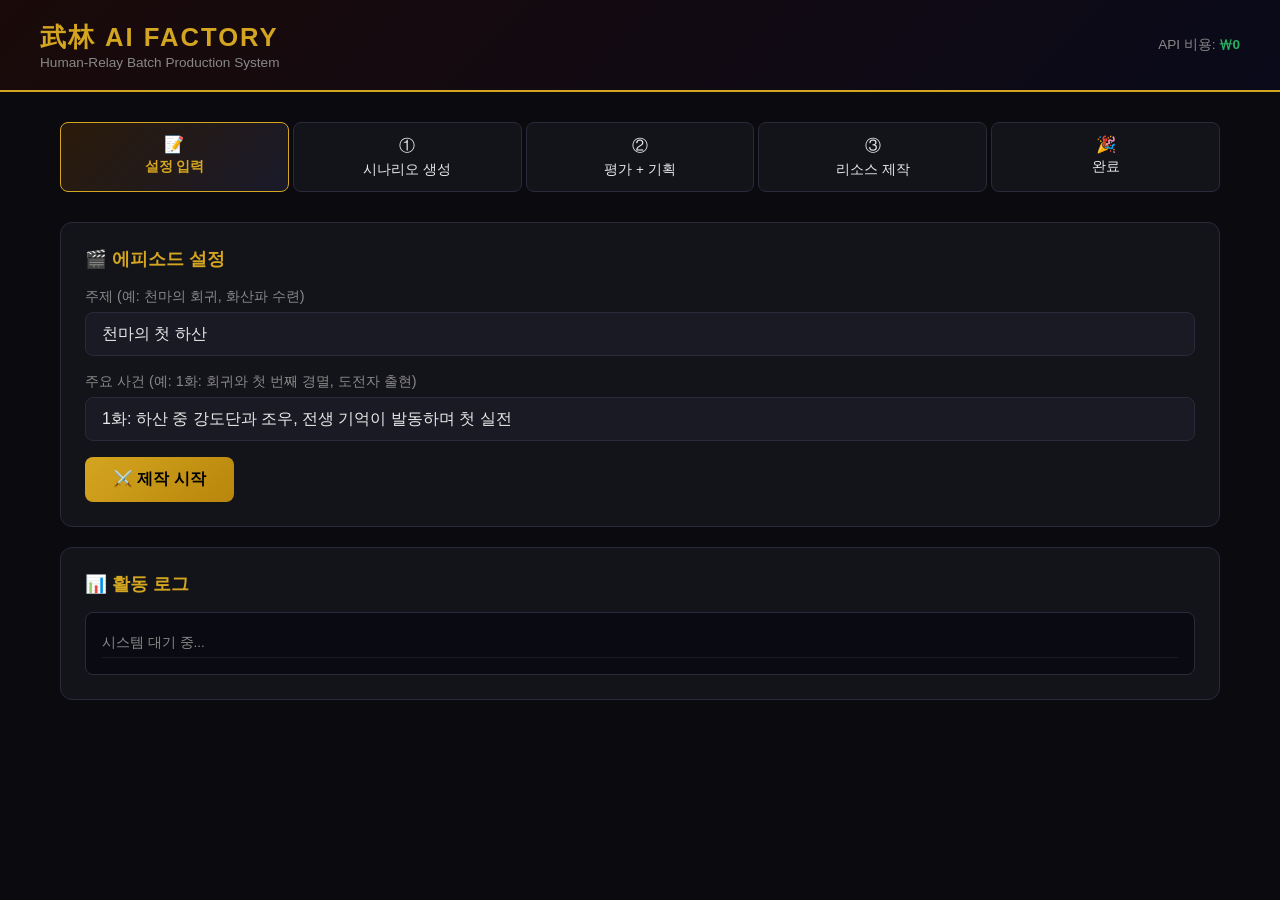
==== templates/index.html @ 31cc7a74 "Phase 3: Implemented Web UI based Human-Relay Batch Production System. Added BatchBuilder, Parser, R" ====
<!DOCTYPE html>
<html lang="ko">
<head>
    <meta charset="UTF-8">
    <meta name="viewport" content="width=device-width, initial-scale=1.0">
    <title>무림 AI 팩토리 — Human Relay</title>
    <style>
        :root {
            --bg-dark: #0a0a0f;
            --bg-card: #13131a;
            --bg-input: #1a1a25;
            --border: #2a2a3a;
            --gold: #d4a520;
            --gold-light: #f0d060;
            --red: #c0392b;
            --green: #27ae60;
            --blue: #3498db;
            --text: #e8e8e8;
            --text-dim: #888;
            --text-bright: #fff;
        }

        * { margin: 0; padding: 0; box-sizing: border-box; }

        body {
            font-family: 'Segoe UI', 'Noto Sans KR', sans-serif;
            background: var(--bg-dark);
            color: var(--text);
            min-height: 100vh;
        }

        /* Header */
        .header {
            background: linear-gradient(135deg, #1a0a0a 0%, #0a0a1a 100%);
            border-bottom: 2px solid var(--gold);
            padding: 20px 40px;
            display: flex;
            align-items: center;
            justify-content: space-between;
        }
        .header h1 {
            font-size: 1.6em;
            color: var(--gold);
            letter-spacing: 2px;
        }
        .header .subtitle {
            color: var(--text-dim);
            font-size: 0.85em;
        }

        /* Layout */
        .container {
            max-width: 1200px;
            margin: 0 auto;
            padding: 30px 20px;
        }

        /* Step Indicator */
        .steps {
            display: flex;
            gap: 4px;
            margin-bottom: 30px;
        }
        .step {
            flex: 1;
            padding: 12px 16px;
            background: var(--bg-card);
            border: 1px solid var(--border);
            border-radius: 8px;
            text-align: center;
            font-size: 0.85em;
            transition: all 0.3s;
        }
        .step.active {
            background: linear-gradient(135deg, #2a1a0a, #1a1a2a);
            border-color: var(--gold);
            color: var(--gold);
            font-weight: bold;
        }
        .step.done {
            background: #0a1a0a;
            border-color: var(--green);
            color: var(--green);
        }
        .step .num { 
            font-size: 1.2em; 
            display: block; 
            margin-bottom: 4px; 
        }

        /* Cards */
        .card {
            background: var(--bg-card);
            border: 1px solid var(--border);
            border-radius: 12px;
            padding: 24px;
            margin-bottom: 20px;
        }
        .card h2 {
            color: var(--gold);
            font-size: 1.1em;
            margin-bottom: 16px;
            display: flex;
            align-items: center;
            gap: 8px;
        }

        /* Input Form */
        .form-group {
            margin-bottom: 16px;
        }
        .form-group label {
            display: block;
            font-size: 0.9em;
            color: var(--text-dim);
            margin-bottom: 6px;
        }
        .form-group input, .form-group textarea {
            width: 100%;
            padding: 12px 16px;
            background: var(--bg-input);
            border: 1px solid var(--border);
            border-radius: 8px;
            color: var(--text);
            font-size: 1em;
            font-family: inherit;
            transition: border-color 0.2s;
        }
        .form-group input:focus, .form-group textarea:focus {
            outline: none;
            border-color: var(--gold);
        }
        .form-group textarea {
            min-height: 120px;
            resize: vertical;
        }

        /* Buttons */
        .btn {
            padding: 12px 28px;
            border: none;
            border-radius: 8px;
            font-size: 1em;
            font-weight: bold;
            cursor: pointer;
            transition: all 0.2s;
            display: inline-flex;
            align-items: center;
            gap: 8px;
        }
        .btn-primary {
            background: linear-gradient(135deg, var(--gold), #b8860b);
            color: #000;
        }
        .btn-primary:hover { transform: translateY(-1px); box-shadow: 0 4px 15px rgba(212,165,32,0.3); }
        .btn-copy {
            background: var(--blue);
            color: #fff;
        }
        .btn-copy:hover { background: #2980b9; }
        .btn-submit {
            background: var(--green);
            color: #fff;
        }
        .btn-submit:hover { background: #219a52; }
        .btn-danger {
            background: var(--red);
            color: #fff;
        }
        .btn-sm { padding: 8px 16px; font-size: 0.85em; }
        .btn:disabled { opacity: 0.5; cursor: not-allowed; }

        .btn-group {
            display: flex;
            gap: 10px;
            margin-top: 16px;
        }

        /* Prompt Display */
        .prompt-box {
            background: #0d0d15;
            border: 1px solid var(--border);
            border-radius: 8px;
            padding: 16px;
            font-family: 'Consolas', 'D2Coding', monospace;
            font-size: 0.85em;
            line-height: 1.6;
            white-space: pre-wrap;
            word-break: break-all;
            max-height: 500px;
            overflow-y: auto;
            position: relative;
        }
        .prompt-box .copy-overlay {
            position: sticky;
            top: 0;
            text-align: right;
            margin-bottom: 8px;
        }

        /* Response Input */
        .response-area {
            width: 100%;
            min-height: 300px;
            padding: 16px;
            background: var(--bg-input);
            border: 2px dashed var(--border);
            border-radius: 8px;
            color: var(--text);
            font-family: 'Consolas', 'D2Coding', monospace;
            font-size: 0.85em;
            line-height: 1.5;
            resize: vertical;
            transition: border-color 0.3s;
        }
        .response-area:focus {
            outline: none;
            border-color: var(--green);
            border-style: solid;
        }
        .response-area::placeholder {
            color: var(--text-dim);
        }

        /* Log Messages */
        .log-panel {
            background: #0a0a12;
            border: 1px solid var(--border);
            border-radius: 8px;
            padding: 16px;
            max-height: 300px;
            overflow-y: auto;
            font-size: 0.85em;
            line-height: 1.8;
        }
        .log-panel .log-entry {
            padding: 2px 0;
            border-bottom: 1px solid #1a1a25;
        }

        /* Result Dashboard */
        .result-grid {
            display: grid;
            grid-template-columns: 1fr 1fr;
            gap: 16px;
        }
        .result-item {
            background: var(--bg-input);
            border: 1px solid var(--border);
            border-radius: 8px;
            padding: 16px;
        }
        .result-item h3 {
            color: var(--gold);
            font-size: 0.95em;
            margin-bottom: 8px;
        }
        .result-item pre {
            font-size: 0.8em;
            line-height: 1.5;
            white-space: pre-wrap;
            color: var(--text-dim);
            max-height: 200px;
            overflow-y: auto;
        }

        /* Score Badge */
        .score-badge {
            display: inline-block;
            padding: 4px 12px;
            border-radius: 20px;
            font-weight: bold;
            font-size: 0.9em;
        }
        .score-high { background: #0a2a0a; color: var(--green); border: 1px solid var(--green); }
        .score-mid { background: #2a2a0a; color: var(--gold); border: 1px solid var(--gold); }
        .score-low { background: #2a0a0a; color: var(--red); border: 1px solid var(--red); }

        /* Animations */
        @keyframes fadeIn { from { opacity: 0; transform: translateY(10px); } to { opacity: 1; transform: translateY(0); } }
        .fade-in { animation: fadeIn 0.4s ease-out; }

        /* Spinner */
        .spinner {
            display: inline-block;
            width: 16px; height: 16px;
            border: 2px solid var(--text-dim);
            border-top-color: var(--gold);
            border-radius: 50%;
            animation: spin 0.8s linear infinite;
        }
        @keyframes spin { to { transform: rotate(360deg); } }

        /* Hidden */
        .hidden { display: none !important; }

        /* Responsive */
        @media (max-width: 768px) {
            .steps { flex-direction: column; }
            .result-grid { grid-template-columns: 1fr; }
            .header { padding: 16px 20px; }
            .container { padding: 16px 12px; }
        }
    </style>
</head>
<body>

<div class="header">
    <div>
        <h1>武林 AI FACTORY</h1>
        <div class="subtitle">Human-Relay Batch Production System</div>
    </div>
    <div style="color: var(--text-dim); font-size: 0.85em;">
        API 비용: <span style="color: var(--green); font-weight: bold;">₩0</span>
    </div>
</div>

<div class="container">

    <!-- Step Indicator -->
    <div class="steps">
        <div class="step active" id="step-0">
            <span class="num">📝</span> 설정 입력
        </div>
        <div class="step" id="step-1">
            <span class="num">①</span> 시나리오 생성
        </div>
        <div class="step" id="step-2">
            <span class="num">②</span> 평가 + 기획
        </div>
        <div class="step" id="step-3">
            <span class="num">③</span> 리소스 제작
        </div>
        <div class="step" id="step-4">
            <span class="num">🎉</span> 완료
        </div>
    </div>

    <!-- Phase 0: Input -->
    <div id="phase-input" class="card fade-in">
        <h2>🎬 에피소드 설정</h2>
        <div class="form-group">
            <label>주제 (예: 천마의 회귀, 화산파 수련)</label>
            <input type="text" id="input-topic" placeholder="에피소드 주제를 입력하세요" value="천마의 첫 하산">
        </div>
        <div class="form-group">
            <label>주요 사건 (예: 1화: 회귀와 첫 번째 경멸, 도전자 출현)</label>
            <input type="text" id="input-events" placeholder="주요 사건을 입력하세요" value="1화: 하산 중 강도단과 조우, 전생 기억이 발동하며 첫 실전">
        </div>
        <button class="btn btn-primary" id="btn-start" onclick="startEpisode()">
            ⚔️ 제작 시작
        </button>
    </div>

    <!-- Phase: Batch Relay (재사용 영역) -->
    <div id="phase-relay" class="hidden">
        <!-- 프롬프트 표시 -->
        <div class="card fade-in">
            <h2 id="relay-title">📋 Round 1 — 배치 프롬프트</h2>
            <p style="color: var(--text-dim); margin-bottom: 12px; font-size: 0.9em;">
                아래 프롬프트를 복사하여 Claude 대화창에 붙여넣으세요.
            </p>
            <div class="prompt-box" id="prompt-display">
                <div class="copy-overlay">
                    <button class="btn btn-copy btn-sm" onclick="copyPrompt()">📋 전체 복사</button>
                </div>
                <div id="prompt-content"></div>
            </div>
        </div>

        <!-- 응답 입력 -->
        <div class="card fade-in">
            <h2>📥 Claude 응답 붙여넣기</h2>
            <p style="color: var(--text-dim); margin-bottom: 12px; font-size: 0.9em;">
                Claude의 전체 응답을 아래에 붙여넣고 "전달" 버튼을 클릭하세요.
            </p>
            <textarea class="response-area" id="response-input" 
                      placeholder="Claude의 응답을 여기에 붙여넣으세요...&#10;&#10;---[RES-001 | WriterAgent]---&#10;{...JSON 응답...}&#10;---[END RES-001]---"></textarea>
            <div class="btn-group">
                <button class="btn btn-submit" id="btn-submit" onclick="submitResponse()">
                    ✅ 전달
                </button>
                <button class="btn btn-copy btn-sm" onclick="pasteResponse()">
                    📋 클립보드에서 붙여넣기
                </button>
                <button class="btn btn-danger btn-sm hidden" id="btn-force-go" onclick="forceGo()">
                    ⚡ 강제 GO (REWORK 무시)
                </button>
            </div>
        </div>
    </div>

    <!-- Phase: Complete -->
    <div id="phase-complete" class="hidden">
        <div class="card fade-in">
            <h2>🎉 제작 완료 — 결과 대시보드</h2>
            <div id="result-dashboard" class="result-grid"></div>
        </div>
    </div>

    <!-- Activity Log (항상 표시) -->
    <div class="card" id="log-card">
        <h2>📊 활동 로그</h2>
        <div class="log-panel" id="log-panel">
            <div class="log-entry" style="color: var(--text-dim);">시스템 대기 중...</div>
        </div>
    </div>

</div>

<script>
    let currentRound = 0;
    let currentBatchPrompt = "";

    // ─── API Calls ───

    async function startEpisode() {
        const topic = document.getElementById("input-topic").value.trim();
        const events = document.getElementById("input-events").value.trim();
        if (!topic) { alert("주제를 입력해 주세요."); return; }

        setLoading(true);
        try {
            const res = await fetch("/api/start", {
                method: "POST",
                headers: { "Content-Type": "application/json" },
                body: JSON.stringify({ topic, events })
            });
            const data = await res.json();
            if (data.error) { alert(data.error); return; }

            currentRound = data.round;
            currentBatchPrompt = data.batch_prompt;
            updateLog(data.messages);
            showRelayPhase(data.round, data.batch_prompt);
            updateSteps(data.round);
        } catch (e) {
            alert("서버 연결 실패: " + e.message);
        } finally {
            setLoading(false);
        }
    }

    async function submitResponse() {
        const raw = document.getElementById("response-input").value.trim();
        if (!raw) { alert("응답을 입력해 주세요."); return; }

        setLoading(true);
        try {
            const res = await fetch("/api/submit_response", {
                method: "POST",
                headers: { "Content-Type": "application/json" },
                body: JSON.stringify({ response: raw })
            });
            const data = await res.json();

            if (data.error) {
                addLog("❌ " + data.error);
                if (data.hint) addLog("💡 " + data.hint);
                if (data.messages) updateLog(data.messages);
                setLoading(false);
                return;
            }

            updateLog(data.messages);
            document.getElementById("response-input").value = "";

            if (data.round === 99 || data.status === "completed") {
                // 완료
                showComplete(data.summary);
                updateSteps(99);
            } else if (data.status === "killed") {
                addLog("💀 제작이 중단되었습니다.");
                showComplete(data.summary);
            } else {
                // 다음 라운드
                currentRound = data.round;
                currentBatchPrompt = data.batch_prompt;
                showRelayPhase(data.round, data.batch_prompt);
                updateSteps(data.round);

                if (data.needs_rework) {
                    document.getElementById("btn-force-go").classList.remove("hidden");
                } else {
                    document.getElementById("btn-force-go").classList.add("hidden");
                }
            }
        } catch (e) {
            alert("서버 오류: " + e.message);
        } finally {
            setLoading(false);
        }
    }

    async function forceGo() {
        if (!confirm("REWORK 판정을 무시하고 현재 시나리오로 리소스 제작을 진행합니까?")) return;
        setLoading(true);
        try {
            const res = await fetch("/api/force_go", { method: "POST" });
            const data = await res.json();
            updateLog(data.messages);
            currentRound = data.round;
            currentBatchPrompt = data.batch_prompt;
            showRelayPhase(data.round, data.batch_prompt);
            document.getElementById("btn-force-go").classList.add("hidden");
        } catch (e) {
            alert("오류: " + e.message);
        } finally {
            setLoading(false);
        }
    }

    // ─── UI Helpers ───

    function showRelayPhase(round, batchPrompt) {
        document.getElementById("phase-input").classList.add("hidden");
        document.getElementById("phase-relay").classList.remove("hidden");
        document.getElementById("phase-complete").classList.add("hidden");

        const titles = {
            1: "📋 Round 1 — 시나리오 생성",
            2: "📋 Round 2 — 평가 + 기획 (3개 병렬 요청)",
            3: "📋 Round 3 — 리소스 제작 (4개 병렬 요청)"
        };
        document.getElementById("relay-title").textContent = titles[round] || `Round ${round}`;
        document.getElementById("prompt-content").textContent = batchPrompt;
        document.getElementById("response-input").value = "";
        document.getElementById("response-input").placeholder = 
            `Round ${round}의 Claude 응답을 여기에 붙여넣으세요...`;
    }

    function showComplete(summary) {
        document.getElementById("phase-relay").classList.add("hidden");
        document.getElementById("phase-complete").classList.remove("hidden");

        const grid = document.getElementById("result-dashboard");
        grid.innerHTML = "";

        const items = [
            { title: "📝 시나리오", data: summary.scenario, key: "title" },
            { title: "⚖️ 평가 결과", data: summary.council, key: "average_score" },
            { title: "🎨 아트 스타일", data: summary.style_guide, key: "style" },
            { title: "🎬 카메라 계획", data: summary.camera_plans, key: "camera_plans" },
            { title: "🖼️ 이미지 프롬프트", data: summary.imaging, key: "enhanced_prompts" },
            { title: "🎥 비디오 모션", data: summary.video, key: "motion_plans" },
            { title: "🔊 사운드스케이프", data: summary.audio, key: "bgm" },
            { title: "📢 마케팅", data: summary.marketing, key: "youtube_title" }
        ];

        items.forEach(item => {
            if (item.data) {
                const el = document.createElement("div");
                el.className = "result-item fade-in";
                el.innerHTML = `
                    <h3>${item.title}</h3>
                    <pre>${JSON.stringify(item.data, null, 2)}</pre>
                `;
                grid.appendChild(el);
            }
        });
    }

    function updateSteps(round) {
        for (let i = 0; i <= 4; i++) {
            const el = document.getElementById(`step-${i}`);
            el.classList.remove("active", "done");
            if (round === 99) {
                el.classList.add("done");
            } else if (i < round) {
                el.classList.add("done");
            } else if (i === round) {
                el.classList.add("active");
            }
        }
    }

    function updateLog(messages) {
        if (!messages) return;
        const panel = document.getElementById("log-panel");
        panel.innerHTML = messages.map(m => 
            `<div class="log-entry">${m}</div>`
        ).join("");
        panel.scrollTop = panel.scrollHeight;
    }

    function addLog(msg) {
        const panel = document.getElementById("log-panel");
        const entry = document.createElement("div");
        entry.className = "log-entry";
        entry.textContent = msg;
        panel.appendChild(entry);
        panel.scrollTop = panel.scrollHeight;
    }

    function setLoading(on) {
        const btns = document.querySelectorAll(".btn");
        btns.forEach(b => b.disabled = on);
    }

    // ─── Clipboard ───

    function copyPrompt() {
        const text = document.getElementById("prompt-content").textContent;
        navigator.clipboard.writeText(text).then(() => {
            const btn = event.target;
            const orig = btn.textContent;
            btn.textContent = "✅ 복사 완료!";
            btn.style.background = "#27ae60";
            setTimeout(() => { btn.textContent = orig; btn.style.background = ""; }, 2000);
        }).catch(() => {
            // Fallback
            const ta = document.createElement("textarea");
            ta.value = text;
            document.body.appendChild(ta);
            ta.select();
            document.execCommand("copy");
            document.body.removeChild(ta);
            alert("복사 완료!");
        });
    }

    async function pasteResponse() {
        try {
            const text = await navigator.clipboard.readText();
            document.getElementById("response-input").value = text;
            addLog("📋 클립보드에서 붙여넣기 완료");
        } catch (e) {
            addLog("⚠️ 클립보드 접근 권한이 필요합니다. 수동으로 붙여넣어 주세요.");
        }
    }
</script>

</body>
</html>
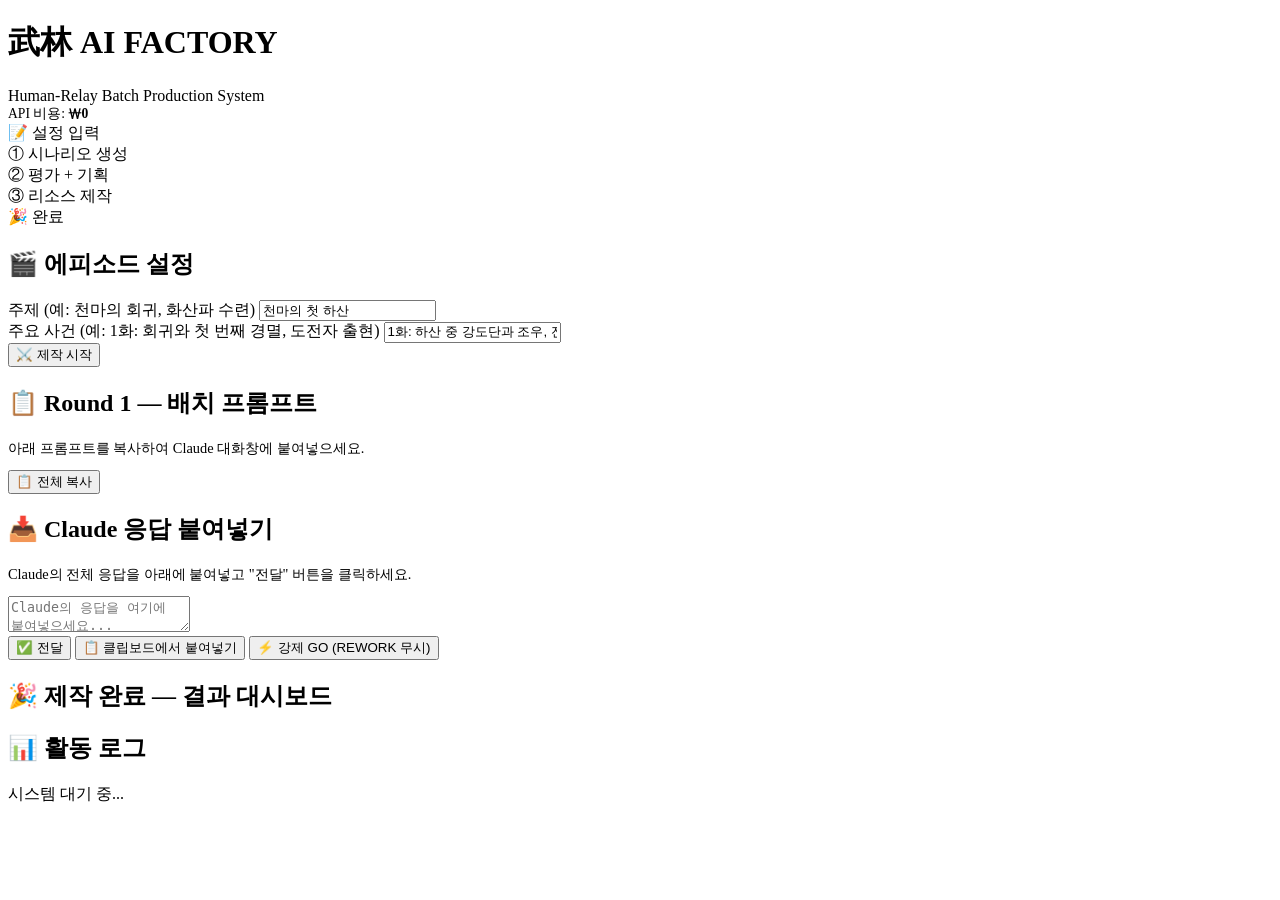
==== commit eb6f48eb: "Code Quality Polish: Enhanced BLOCK_PATTERN for alphanumeric IDs, unified personas, separated Web UI" ====
--- a/templates/index.html
+++ b/templates/index.html
@@ -1,634 +1,341 @@
 <!DOCTYPE html>
 <html lang="ko">
+
 <head>
     <meta charset="UTF-8">
     <meta name="viewport" content="width=device-width, initial-scale=1.0">
     <title>무림 AI 팩토리 — Human Relay</title>
-    <style>
-        :root {
-            --bg-dark: #0a0a0f;
-            --bg-card: #13131a;
-            --bg-input: #1a1a25;
-            --border: #2a2a3a;
-            --gold: #d4a520;
-            --gold-light: #f0d060;
-            --red: #c0392b;
-            --green: #27ae60;
-            --blue: #3498db;
-            --text: #e8e8e8;
-            --text-dim: #888;
-            --text-bright: #fff;
-        }
-
-        * { margin: 0; padding: 0; box-sizing: border-box; }
-
-        body {
-            font-family: 'Segoe UI', 'Noto Sans KR', sans-serif;
-            background: var(--bg-dark);
-            color: var(--text);
-            min-height: 100vh;
-        }
-
-        /* Header */
-        .header {
-            background: linear-gradient(135deg, #1a0a0a 0%, #0a0a1a 100%);
-            border-bottom: 2px solid var(--gold);
-            padding: 20px 40px;
-            display: flex;
-            align-items: center;
-            justify-content: space-between;
-        }
-        .header h1 {
-            font-size: 1.6em;
-            color: var(--gold);
-            letter-spacing: 2px;
-        }
-        .header .subtitle {
-            color: var(--text-dim);
-            font-size: 0.85em;
-        }
-
-        /* Layout */
-        .container {
-            max-width: 1200px;
-            margin: 0 auto;
-            padding: 30px 20px;
-        }
-
-        /* Step Indicator */
-        .steps {
-            display: flex;
-            gap: 4px;
-            margin-bottom: 30px;
-        }
-        .step {
-            flex: 1;
-            padding: 12px 16px;
-            background: var(--bg-card);
-            border: 1px solid var(--border);
-            border-radius: 8px;
-            text-align: center;
-            font-size: 0.85em;
-            transition: all 0.3s;
-        }
-        .step.active {
-            background: linear-gradient(135deg, #2a1a0a, #1a1a2a);
-            border-color: var(--gold);
-            color: var(--gold);
-            font-weight: bold;
-        }
-        .step.done {
-            background: #0a1a0a;
-            border-color: var(--green);
-            color: var(--green);
-        }
-        .step .num { 
-            font-size: 1.2em; 
-            display: block; 
-            margin-bottom: 4px; 
-        }
-
-        /* Cards */
-        .card {
-            background: var(--bg-card);
-            border: 1px solid var(--border);
-            border-radius: 12px;
-            padding: 24px;
-            margin-bottom: 20px;
-        }
-        .card h2 {
-            color: var(--gold);
-            font-size: 1.1em;
-            margin-bottom: 16px;
-            display: flex;
-            align-items: center;
-            gap: 8px;
-        }
-
-        /* Input Form */
-        .form-group {
-            margin-bottom: 16px;
-        }
-        .form-group label {
-            display: block;
-            font-size: 0.9em;
-            color: var(--text-dim);
-            margin-bottom: 6px;
-        }
-        .form-group input, .form-group textarea {
-            width: 100%;
-            padding: 12px 16px;
-            background: var(--bg-input);
-            border: 1px solid var(--border);
-            border-radius: 8px;
-            color: var(--text);
-            font-size: 1em;
-            font-family: inherit;
-            transition: border-color 0.2s;
-        }
-        .form-group input:focus, .form-group textarea:focus {
-            outline: none;
-            border-color: var(--gold);
-        }
-        .form-group textarea {
-            min-height: 120px;
-            resize: vertical;
-        }
-
-        /* Buttons */
-        .btn {
-            padding: 12px 28px;
-            border: none;
-            border-radius: 8px;
-            font-size: 1em;
-            font-weight: bold;
-            cursor: pointer;
-            transition: all 0.2s;
-            display: inline-flex;
-            align-items: center;
-            gap: 8px;
-        }
-        .btn-primary {
-            background: linear-gradient(135deg, var(--gold), #b8860b);
-            color: #000;
-        }
-        .btn-primary:hover { transform: translateY(-1px); box-shadow: 0 4px 15px rgba(212,165,32,0.3); }
-        .btn-copy {
-            background: var(--blue);
-            color: #fff;
-        }
-        .btn-copy:hover { background: #2980b9; }
-        .btn-submit {
-            background: var(--green);
-            color: #fff;
-        }
-        .btn-submit:hover { background: #219a52; }
-        .btn-danger {
-            background: var(--red);
-            color: #fff;
-        }
-        .btn-sm { padding: 8px 16px; font-size: 0.85em; }
-        .btn:disabled { opacity: 0.5; cursor: not-allowed; }
-
-        .btn-group {
-            display: flex;
-            gap: 10px;
-            margin-top: 16px;
-        }
-
-        /* Prompt Display */
-        .prompt-box {
-            background: #0d0d15;
-            border: 1px solid var(--border);
-            border-radius: 8px;
-            padding: 16px;
-            font-family: 'Consolas', 'D2Coding', monospace;
-            font-size: 0.85em;
-            line-height: 1.6;
-            white-space: pre-wrap;
-            word-break: break-all;
-            max-height: 500px;
-            overflow-y: auto;
-            position: relative;
-        }
-        .prompt-box .copy-overlay {
-            position: sticky;
-            top: 0;
-            text-align: right;
-            margin-bottom: 8px;
-        }
-
-        /* Response Input */
-        .response-area {
-            width: 100%;
-            min-height: 300px;
-            padding: 16px;
-            background: var(--bg-input);
-            border: 2px dashed var(--border);
-            border-radius: 8px;
-            color: var(--text);
-            font-family: 'Consolas', 'D2Coding', monospace;
-            font-size: 0.85em;
-            line-height: 1.5;
-            resize: vertical;
-            transition: border-color 0.3s;
-        }
-        .response-area:focus {
-            outline: none;
-            border-color: var(--green);
-            border-style: solid;
-        }
-        .response-area::placeholder {
-            color: var(--text-dim);
-        }
-
-        /* Log Messages */
-        .log-panel {
-            background: #0a0a12;
-            border: 1px solid var(--border);
-            border-radius: 8px;
-            padding: 16px;
-            max-height: 300px;
-            overflow-y: auto;
-            font-size: 0.85em;
-            line-height: 1.8;
-        }
-        .log-panel .log-entry {
-            padding: 2px 0;
-            border-bottom: 1px solid #1a1a25;
-        }
-
-        /* Result Dashboard */
-        .result-grid {
-            display: grid;
-            grid-template-columns: 1fr 1fr;
-            gap: 16px;
-        }
-        .result-item {
-            background: var(--bg-input);
-            border: 1px solid var(--border);
-            border-radius: 8px;
-            padding: 16px;
-        }
-        .result-item h3 {
-            color: var(--gold);
-            font-size: 0.95em;
-            margin-bottom: 8px;
-        }
-        .result-item pre {
-            font-size: 0.8em;
-            line-height: 1.5;
-            white-space: pre-wrap;
-            color: var(--text-dim);
-            max-height: 200px;
-            overflow-y: auto;
-        }
-
-        /* Score Badge */
-        .score-badge {
-            display: inline-block;
-            padding: 4px 12px;
-            border-radius: 20px;
-            font-weight: bold;
-            font-size: 0.9em;
-        }
-        .score-high { background: #0a2a0a; color: var(--green); border: 1px solid var(--green); }
-        .score-mid { background: #2a2a0a; color: var(--gold); border: 1px solid var(--gold); }
-        .score-low { background: #2a0a0a; color: var(--red); border: 1px solid var(--red); }
-
-        /* Animations */
-        @keyframes fadeIn { from { opacity: 0; transform: translateY(10px); } to { opacity: 1; transform: translateY(0); } }
-        .fade-in { animation: fadeIn 0.4s ease-out; }
-
-        /* Spinner */
-        .spinner {
-            display: inline-block;
-            width: 16px; height: 16px;
-            border: 2px solid var(--text-dim);
-            border-top-color: var(--gold);
-            border-radius: 50%;
-            animation: spin 0.8s linear infinite;
-        }
-        @keyframes spin { to { transform: rotate(360deg); } }
-
-        /* Hidden */
-        .hidden { display: none !important; }
-
-        /* Responsive */
-        @media (max-width: 768px) {
-            .steps { flex-direction: column; }
-            .result-grid { grid-template-columns: 1fr; }
-            .header { padding: 16px 20px; }
-            .container { padding: 16px 12px; }
-        }
-    </style>
+    <link rel="stylesheet" href="{{ url_for('static', filename='style.css') }}">
 </head>
+
 <body>
 
-<div class="header">
-    <div>
-        <h1>武林 AI FACTORY</h1>
-        <div class="subtitle">Human-Relay Batch Production System</div>
+    <div class="header">
+        <div>
+            <h1>武林 AI FACTORY</h1>
+            <div class="subtitle">Human-Relay Batch Production System</div>
+        </div>
+        <div style="color: var(--text-dim); font-size: 0.85em;">
+            API 비용: <span style="color: var(--green); font-weight: bold;">₩0</span>
+        </div>
     </div>
-    <div style="color: var(--text-dim); font-size: 0.85em;">
-        API 비용: <span style="color: var(--green); font-weight: bold;">₩0</span>
+
+    <div class="container">
+
+        <!-- Step Indicator -->
+        <div class="steps">
+            <div class="step active" id="step-0">
+                <span class="num">📝</span> 설정 입력
+            </div>
+            <div class="step" id="step-1">
+                <span class="num">①</span> 시나리오 생성
+            </div>
+            <div class="step" id="step-2">
+                <span class="num">②</span> 평가 + 기획
+            </div>
+            <div class="step" id="step-3">
+                <span class="num">③</span> 리소스 제작
+            </div>
+            <div class="step" id="step-4">
+                <span class="num">🎉</span> 완료
+            </div>
+        </div>
+
+        <!-- Phase 0: Input -->
+        <div id="phase-input" class="card fade-in">
+            <h2>🎬 에피소드 설정</h2>
+            <div class="form-group">
+                <label>주제 (예: 천마의 회귀, 화산파 수련)</label>
+                <input type="text" id="input-topic" placeholder="에피소드 주제를 입력하세요" value="천마의 첫 하산">
+            </div>
+            <div class="form-group">
+                <label>주요 사건 (예: 1화: 회귀와 첫 번째 경멸, 도전자 출현)</label>
+                <input type="text" id="input-events" placeholder="주요 사건을 입력하세요"
+                    value="1화: 하산 중 강도단과 조우, 전생 기억이 발동하며 첫 실전">
+            </div>
+            <button class="btn btn-primary" id="btn-start" onclick="startEpisode()">
+                ⚔️ 제작 시작
+            </button>
+        </div>
+
+        <!-- Phase: Batch Relay (재사용 영역) -->
+        <div id="phase-relay" class="hidden">
+            <!-- 프롬프트 표시 -->
+            <div class="card fade-in">
+                <h2 id="relay-title">📋 Round 1 — 배치 프롬프트</h2>
+                <p style="color: var(--text-dim); margin-bottom: 12px; font-size: 0.9em;">
+                    아래 프롬프트를 복사하여 Claude 대화창에 붙여넣으세요.
+                </p>
+                <div class="prompt-box" id="prompt-display">
+                    <div class="copy-overlay">
+                        <button class="btn btn-copy btn-sm" onclick="copyPrompt()">📋 전체 복사</button>
+                    </div>
+                    <div id="prompt-content"></div>
+                </div>
+            </div>
+
+            <!-- 응답 입력 -->
+            <div class="card fade-in">
+                <h2>📥 Claude 응답 붙여넣기</h2>
+                <p style="color: var(--text-dim); margin-bottom: 12px; font-size: 0.9em;">
+                    Claude의 전체 응답을 아래에 붙여넣고 "전달" 버튼을 클릭하세요.
+                </p>
+                <textarea class="response-area" id="response-input"
+                    placeholder="Claude의 응답을 여기에 붙여넣으세요...&#10;&#10;---[RES-001 | WriterAgent]---&#10;{...JSON 응답...}&#10;---[END RES-001]---"></textarea>
+                <div class="btn-group">
+                    <button class="btn btn-submit" id="btn-submit" onclick="submitResponse()">
+                        ✅ 전달
+                    </button>
+                    <button class="btn btn-copy btn-sm" onclick="pasteResponse()">
+                        📋 클립보드에서 붙여넣기
+                    </button>
+                    <button class="btn btn-danger btn-sm hidden" id="btn-force-go" onclick="forceGo()">
+                        ⚡ 강제 GO (REWORK 무시)
+                    </button>
+                </div>
+            </div>
+        </div>
+
+        <!-- Phase: Complete -->
+        <div id="phase-complete" class="hidden">
+            <div class="card fade-in">
+                <h2>🎉 제작 완료 — 결과 대시보드</h2>
+                <div id="result-dashboard" class="result-grid"></div>
+            </div>
+        </div>
+
+        <!-- Activity Log (항상 표시) -->
+        <div class="card" id="log-card">
+            <h2>📊 활동 로그</h2>
+            <div class="log-panel" id="log-panel">
+                <div class="log-entry" style="color: var(--text-dim);">시스템 대기 중...</div>
+            </div>
+        </div>
+
     </div>
-</div>
-
-<div class="container">
-
-    <!-- Step Indicator -->
-    <div class="steps">
-        <div class="step active" id="step-0">
-            <span class="num">📝</span> 설정 입력
-        </div>
-        <div class="step" id="step-1">
-            <span class="num">①</span> 시나리오 생성
-        </div>
-        <div class="step" id="step-2">
-            <span class="num">②</span> 평가 + 기획
-        </div>
-        <div class="step" id="step-3">
-            <span class="num">③</span> 리소스 제작
-        </div>
-        <div class="step" id="step-4">
-            <span class="num">🎉</span> 완료
-        </div>
-    </div>
-
-    <!-- Phase 0: Input -->
-    <div id="phase-input" class="card fade-in">
-        <h2>🎬 에피소드 설정</h2>
-        <div class="form-group">
-            <label>주제 (예: 천마의 회귀, 화산파 수련)</label>
-            <input type="text" id="input-topic" placeholder="에피소드 주제를 입력하세요" value="천마의 첫 하산">
-        </div>
-        <div class="form-group">
-            <label>주요 사건 (예: 1화: 회귀와 첫 번째 경멸, 도전자 출현)</label>
-            <input type="text" id="input-events" placeholder="주요 사건을 입력하세요" value="1화: 하산 중 강도단과 조우, 전생 기억이 발동하며 첫 실전">
-        </div>
-        <button class="btn btn-primary" id="btn-start" onclick="startEpisode()">
-            ⚔️ 제작 시작
-        </button>
-    </div>
-
-    <!-- Phase: Batch Relay (재사용 영역) -->
-    <div id="phase-relay" class="hidden">
-        <!-- 프롬프트 표시 -->
-        <div class="card fade-in">
-            <h2 id="relay-title">📋 Round 1 — 배치 프롬프트</h2>
-            <p style="color: var(--text-dim); margin-bottom: 12px; font-size: 0.9em;">
-                아래 프롬프트를 복사하여 Claude 대화창에 붙여넣으세요.
-            </p>
-            <div class="prompt-box" id="prompt-display">
-                <div class="copy-overlay">
-                    <button class="btn btn-copy btn-sm" onclick="copyPrompt()">📋 전체 복사</button>
-                </div>
-                <div id="prompt-content"></div>
-            </div>
-        </div>
-
-        <!-- 응답 입력 -->
-        <div class="card fade-in">
-            <h2>📥 Claude 응답 붙여넣기</h2>
-            <p style="color: var(--text-dim); margin-bottom: 12px; font-size: 0.9em;">
-                Claude의 전체 응답을 아래에 붙여넣고 "전달" 버튼을 클릭하세요.
-            </p>
-            <textarea class="response-area" id="response-input" 
-                      placeholder="Claude의 응답을 여기에 붙여넣으세요...&#10;&#10;---[RES-001 | WriterAgent]---&#10;{...JSON 응답...}&#10;---[END RES-001]---"></textarea>
-            <div class="btn-group">
-                <button class="btn btn-submit" id="btn-submit" onclick="submitResponse()">
-                    ✅ 전달
-                </button>
-                <button class="btn btn-copy btn-sm" onclick="pasteResponse()">
-                    📋 클립보드에서 붙여넣기
-                </button>
-                <button class="btn btn-danger btn-sm hidden" id="btn-force-go" onclick="forceGo()">
-                    ⚡ 강제 GO (REWORK 무시)
-                </button>
-            </div>
-        </div>
-    </div>
-
-    <!-- Phase: Complete -->
-    <div id="phase-complete" class="hidden">
-        <div class="card fade-in">
-            <h2>🎉 제작 완료 — 결과 대시보드</h2>
-            <div id="result-dashboard" class="result-grid"></div>
-        </div>
-    </div>
-
-    <!-- Activity Log (항상 표시) -->
-    <div class="card" id="log-card">
-        <h2>📊 활동 로그</h2>
-        <div class="log-panel" id="log-panel">
-            <div class="log-entry" style="color: var(--text-dim);">시스템 대기 중...</div>
-        </div>
-    </div>
-
-</div>
-
-<script>
-    let currentRound = 0;
-    let currentBatchPrompt = "";
-
-    // ─── API Calls ───
-
-    async function startEpisode() {
-        const topic = document.getElementById("input-topic").value.trim();
-        const events = document.getElementById("input-events").value.trim();
-        if (!topic) { alert("주제를 입력해 주세요."); return; }
-
-        setLoading(true);
-        try {
-            const res = await fetch("/api/start", {
-                method: "POST",
-                headers: { "Content-Type": "application/json" },
-                body: JSON.stringify({ topic, events })
-            });
-            const data = await res.json();
-            if (data.error) { alert(data.error); return; }
-
-            currentRound = data.round;
-            currentBatchPrompt = data.batch_prompt;
-            updateLog(data.messages);
-            showRelayPhase(data.round, data.batch_prompt);
-            updateSteps(data.round);
-        } catch (e) {
-            alert("서버 연결 실패: " + e.message);
-        } finally {
-            setLoading(false);
-        }
-    }
-
-    async function submitResponse() {
-        const raw = document.getElementById("response-input").value.trim();
-        if (!raw) { alert("응답을 입력해 주세요."); return; }
-
-        setLoading(true);
-        try {
-            const res = await fetch("/api/submit_response", {
-                method: "POST",
-                headers: { "Content-Type": "application/json" },
-                body: JSON.stringify({ response: raw })
-            });
-            const data = await res.json();
-
-            if (data.error) {
-                addLog("❌ " + data.error);
-                if (data.hint) addLog("💡 " + data.hint);
-                if (data.messages) updateLog(data.messages);
+
+    <script>
+        let currentRound = 0;
+        let currentBatchPrompt = "";
+
+        // ─── API Calls ───
+
+        async function startEpisode() {
+            const topic = document.getElementById("input-topic").value.trim();
+            const events = document.getElementById("input-events").value.trim();
+            if (!topic) { alert("주제를 입력해 주세요."); return; }
+
+            setLoading(true);
+            try {
+                const res = await fetch("/api/start", {
+                    method: "POST",
+                    headers: { "Content-Type": "application/json" },
+                    body: JSON.stringify({ topic, events })
+                });
+                const data = await res.json();
+                if (data.error) { alert(data.error); return; }
+
+                currentRound = data.round;
+                currentBatchPrompt = data.batch_prompt;
+                updateLog(data.messages);
+                showRelayPhase(data.round, data.batch_prompt);
+                updateSteps(data.round);
+            } catch (e) {
+                alert("서버 연결 실패: " + e.message);
+            } finally {
                 setLoading(false);
-                return;
-            }
-
-            updateLog(data.messages);
-            document.getElementById("response-input").value = "";
-
-            if (data.round === 99 || data.status === "completed") {
-                // 완료
-                showComplete(data.summary);
-                updateSteps(99);
-            } else if (data.status === "killed") {
-                addLog("💀 제작이 중단되었습니다.");
-                showComplete(data.summary);
-            } else {
-                // 다음 라운드
+            }
+        }
+
+        async function submitResponse() {
+            const raw = document.getElementById("response-input").value.trim();
+            if (!raw) { alert("응답을 입력해 주세요."); return; }
+
+            setLoading(true);
+            try {
+                const res = await fetch("/api/submit_response", {
+                    method: "POST",
+                    headers: { "Content-Type": "application/json" },
+                    body: JSON.stringify({ response: raw })
+                });
+                const data = await res.json();
+
+                if (data.error) {
+                    addLog("❌ " + data.error);
+                    if (data.hint) addLog("💡 " + data.hint);
+                    if (data.messages) updateLog(data.messages);
+                    setLoading(false);
+                    return;
+                }
+
+                updateLog(data.messages);
+                document.getElementById("response-input").value = "";
+
+                if (data.round === 99 || data.status === "completed") {
+                    // 완료
+                    showComplete(data.summary);
+                    updateSteps(99);
+                } else if (data.status === "killed") {
+                    addLog("💀 제작이 중단되었습니다.");
+                    showComplete(data.summary);
+                } else {
+                    // 다음 라운드
+                    currentRound = data.round;
+                    currentBatchPrompt = data.batch_prompt;
+                    showRelayPhase(data.round, data.batch_prompt);
+                    updateSteps(data.round);
+
+                    if (data.needs_rework) {
+                        document.getElementById("btn-force-go").classList.remove("hidden");
+                    } else {
+                        document.getElementById("btn-force-go").classList.add("hidden");
+                    }
+                }
+            } catch (e) {
+                alert("서버 오류: " + e.message);
+            } finally {
+                setLoading(false);
+            }
+        }
+
+        async function forceGo() {
+            if (!confirm("REWORK 판정을 무시하고 현재 시나리오로 리소스 제작을 진행합니까?")) return;
+            setLoading(true);
+            try {
+                const res = await fetch("/api/force_go", { method: "POST" });
+                const data = await res.json();
+                updateLog(data.messages);
                 currentRound = data.round;
                 currentBatchPrompt = data.batch_prompt;
                 showRelayPhase(data.round, data.batch_prompt);
-                updateSteps(data.round);
-
-                if (data.needs_rework) {
-                    document.getElementById("btn-force-go").classList.remove("hidden");
-                } else {
-                    document.getElementById("btn-force-go").classList.add("hidden");
-                }
-            }
-        } catch (e) {
-            alert("서버 오류: " + e.message);
-        } finally {
-            setLoading(false);
-        }
-    }
-
-    async function forceGo() {
-        if (!confirm("REWORK 판정을 무시하고 현재 시나리오로 리소스 제작을 진행합니까?")) return;
-        setLoading(true);
-        try {
-            const res = await fetch("/api/force_go", { method: "POST" });
-            const data = await res.json();
-            updateLog(data.messages);
-            currentRound = data.round;
-            currentBatchPrompt = data.batch_prompt;
-            showRelayPhase(data.round, data.batch_prompt);
-            document.getElementById("btn-force-go").classList.add("hidden");
-        } catch (e) {
-            alert("오류: " + e.message);
-        } finally {
-            setLoading(false);
-        }
-    }
-
-    // ─── UI Helpers ───
-
-    function showRelayPhase(round, batchPrompt) {
-        document.getElementById("phase-input").classList.add("hidden");
-        document.getElementById("phase-relay").classList.remove("hidden");
-        document.getElementById("phase-complete").classList.add("hidden");
-
-        const titles = {
-            1: "📋 Round 1 — 시나리오 생성",
-            2: "📋 Round 2 — 평가 + 기획 (3개 병렬 요청)",
-            3: "📋 Round 3 — 리소스 제작 (4개 병렬 요청)"
-        };
-        document.getElementById("relay-title").textContent = titles[round] || `Round ${round}`;
-        document.getElementById("prompt-content").textContent = batchPrompt;
-        document.getElementById("response-input").value = "";
-        document.getElementById("response-input").placeholder = 
-            `Round ${round}의 Claude 응답을 여기에 붙여넣으세요...`;
-    }
-
-    function showComplete(summary) {
-        document.getElementById("phase-relay").classList.add("hidden");
-        document.getElementById("phase-complete").classList.remove("hidden");
-
-        const grid = document.getElementById("result-dashboard");
-        grid.innerHTML = "";
-
-        const items = [
-            { title: "📝 시나리오", data: summary.scenario, key: "title" },
-            { title: "⚖️ 평가 결과", data: summary.council, key: "average_score" },
-            { title: "🎨 아트 스타일", data: summary.style_guide, key: "style" },
-            { title: "🎬 카메라 계획", data: summary.camera_plans, key: "camera_plans" },
-            { title: "🖼️ 이미지 프롬프트", data: summary.imaging, key: "enhanced_prompts" },
-            { title: "🎥 비디오 모션", data: summary.video, key: "motion_plans" },
-            { title: "🔊 사운드스케이프", data: summary.audio, key: "bgm" },
-            { title: "📢 마케팅", data: summary.marketing, key: "youtube_title" }
-        ];
-
-        items.forEach(item => {
-            if (item.data) {
-                const el = document.createElement("div");
-                el.className = "result-item fade-in";
-                el.innerHTML = `
+                document.getElementById("btn-force-go").classList.add("hidden");
+            } catch (e) {
+                alert("오류: " + e.message);
+            } finally {
+                setLoading(false);
+            }
+        }
+
+        // ─── UI Helpers ───
+
+        function showRelayPhase(round, batchPrompt) {
+            document.getElementById("phase-input").classList.add("hidden");
+            document.getElementById("phase-relay").classList.remove("hidden");
+            document.getElementById("phase-complete").classList.add("hidden");
+
+            const titles = {
+                1: "📋 Round 1 — 시나리오 생성",
+                2: "📋 Round 2 — 평가 + 기획 (3개 병렬 요청)",
+                3: "📋 Round 3 — 리소스 제작 (4개 병렬 요청)"
+            };
+            document.getElementById("relay-title").textContent = titles[round] || `Round ${round}`;
+            document.getElementById("prompt-content").textContent = batchPrompt;
+            document.getElementById("response-input").value = "";
+            document.getElementById("response-input").placeholder =
+                `Round ${round}의 Claude 응답을 여기에 붙여넣으세요...`;
+        }
+
+        function showComplete(summary) {
+            document.getElementById("phase-relay").classList.add("hidden");
+            document.getElementById("phase-complete").classList.remove("hidden");
+
+            const grid = document.getElementById("result-dashboard");
+            grid.innerHTML = "";
+
+            const items = [
+                { title: "📝 시나리오", data: summary.scenario, key: "title" },
+                { title: "⚖️ 평가 결과", data: summary.council, key: "average_score" },
+                { title: "🎨 아트 스타일", data: summary.style_guide, key: "style" },
+                { title: "🎬 카메라 계획", data: summary.camera_plans, key: "camera_plans" },
+                { title: "🖼️ 이미지 프롬프트", data: summary.imaging, key: "enhanced_prompts" },
+                { title: "🎥 비디오 모션", data: summary.video, key: "motion_plans" },
+                { title: "🔊 사운드스케이프", data: summary.audio, key: "bgm" },
+                { title: "📢 마케팅", data: summary.marketing, key: "youtube_title" }
+            ];
+
+            items.forEach(item => {
+                if (item.data) {
+                    const el = document.createElement("div");
+                    el.className = "result-item fade-in";
+                    el.innerHTML = `
                     <h3>${item.title}</h3>
                     <pre>${JSON.stringify(item.data, null, 2)}</pre>
                 `;
-                grid.appendChild(el);
-            }
-        });
-    }
-
-    function updateSteps(round) {
-        for (let i = 0; i <= 4; i++) {
-            const el = document.getElementById(`step-${i}`);
-            el.classList.remove("active", "done");
-            if (round === 99) {
-                el.classList.add("done");
-            } else if (i < round) {
-                el.classList.add("done");
-            } else if (i === round) {
-                el.classList.add("active");
-            }
-        }
-    }
-
-    function updateLog(messages) {
-        if (!messages) return;
-        const panel = document.getElementById("log-panel");
-        panel.innerHTML = messages.map(m => 
-            `<div class="log-entry">${m}</div>`
-        ).join("");
-        panel.scrollTop = panel.scrollHeight;
-    }
-
-    function addLog(msg) {
-        const panel = document.getElementById("log-panel");
-        const entry = document.createElement("div");
-        entry.className = "log-entry";
-        entry.textContent = msg;
-        panel.appendChild(entry);
-        panel.scrollTop = panel.scrollHeight;
-    }
-
-    function setLoading(on) {
-        const btns = document.querySelectorAll(".btn");
-        btns.forEach(b => b.disabled = on);
-    }
-
-    // ─── Clipboard ───
-
-    function copyPrompt() {
-        const text = document.getElementById("prompt-content").textContent;
-        navigator.clipboard.writeText(text).then(() => {
-            const btn = event.target;
-            const orig = btn.textContent;
-            btn.textContent = "✅ 복사 완료!";
-            btn.style.background = "#27ae60";
-            setTimeout(() => { btn.textContent = orig; btn.style.background = ""; }, 2000);
-        }).catch(() => {
-            // Fallback
-            const ta = document.createElement("textarea");
-            ta.value = text;
-            document.body.appendChild(ta);
-            ta.select();
-            document.execCommand("copy");
-            document.body.removeChild(ta);
-            alert("복사 완료!");
-        });
-    }
-
-    async function pasteResponse() {
-        try {
-            const text = await navigator.clipboard.readText();
-            document.getElementById("response-input").value = text;
-            addLog("📋 클립보드에서 붙여넣기 완료");
-        } catch (e) {
-            addLog("⚠️ 클립보드 접근 권한이 필요합니다. 수동으로 붙여넣어 주세요.");
-        }
-    }
-</script>
+                    grid.appendChild(el);
+                }
+            });
+        }
+
+        function updateSteps(round) {
+            for (let i = 0; i <= 4; i++) {
+                const el = document.getElementById(`step-${i}`);
+                el.classList.remove("active", "done");
+                if (round === 99) {
+                    el.classList.add("done");
+                } else if (i < round) {
+                    el.classList.add("done");
+                } else if (i === round) {
+                    el.classList.add("active");
+                }
+            }
+        }
+
+        function updateLog(messages) {
+            if (!messages) return;
+            const panel = document.getElementById("log-panel");
+            panel.innerHTML = messages.map(m =>
+                `<div class="log-entry">${m}</div>`
+            ).join("");
+            panel.scrollTop = panel.scrollHeight;
+        }
+
+        function addLog(msg) {
+            const panel = document.getElementById("log-panel");
+            const entry = document.createElement("div");
+            entry.className = "log-entry";
+            entry.textContent = msg;
+            panel.appendChild(entry);
+            panel.scrollTop = panel.scrollHeight;
+        }
+
+        function setLoading(on) {
+            const btns = document.querySelectorAll(".btn");
+            btns.forEach(b => b.disabled = on);
+        }
+
+        // ─── Clipboard ───
+
+        function copyPrompt() {
+            const text = document.getElementById("prompt-content").textContent;
+            navigator.clipboard.writeText(text).then(() => {
+                const btn = event.target;
+                const orig = btn.textContent;
+                btn.textContent = "✅ 복사 완료!";
+                btn.style.background = "#27ae60";
+                setTimeout(() => { btn.textContent = orig; btn.style.background = ""; }, 2000);
+            }).catch(() => {
+                // Fallback
+                const ta = document.createElement("textarea");
+                ta.value = text;
+                document.body.appendChild(ta);
+                ta.select();
+                document.execCommand("copy");
+                document.body.removeChild(ta);
+                alert("복사 완료!");
+            });
+        }
+
+        async function pasteResponse() {
+            try {
+                const text = await navigator.clipboard.readText();
+                document.getElementById("response-input").value = text;
+                addLog("📋 클립보드에서 붙여넣기 완료");
+            } catch (e) {
+                addLog("⚠️ 클립보드 접근 권한이 필요합니다. 수동으로 붙여넣어 주세요.");
+            }
+        }
+    </script>
 
 </body>
-</html>
+
+</html>
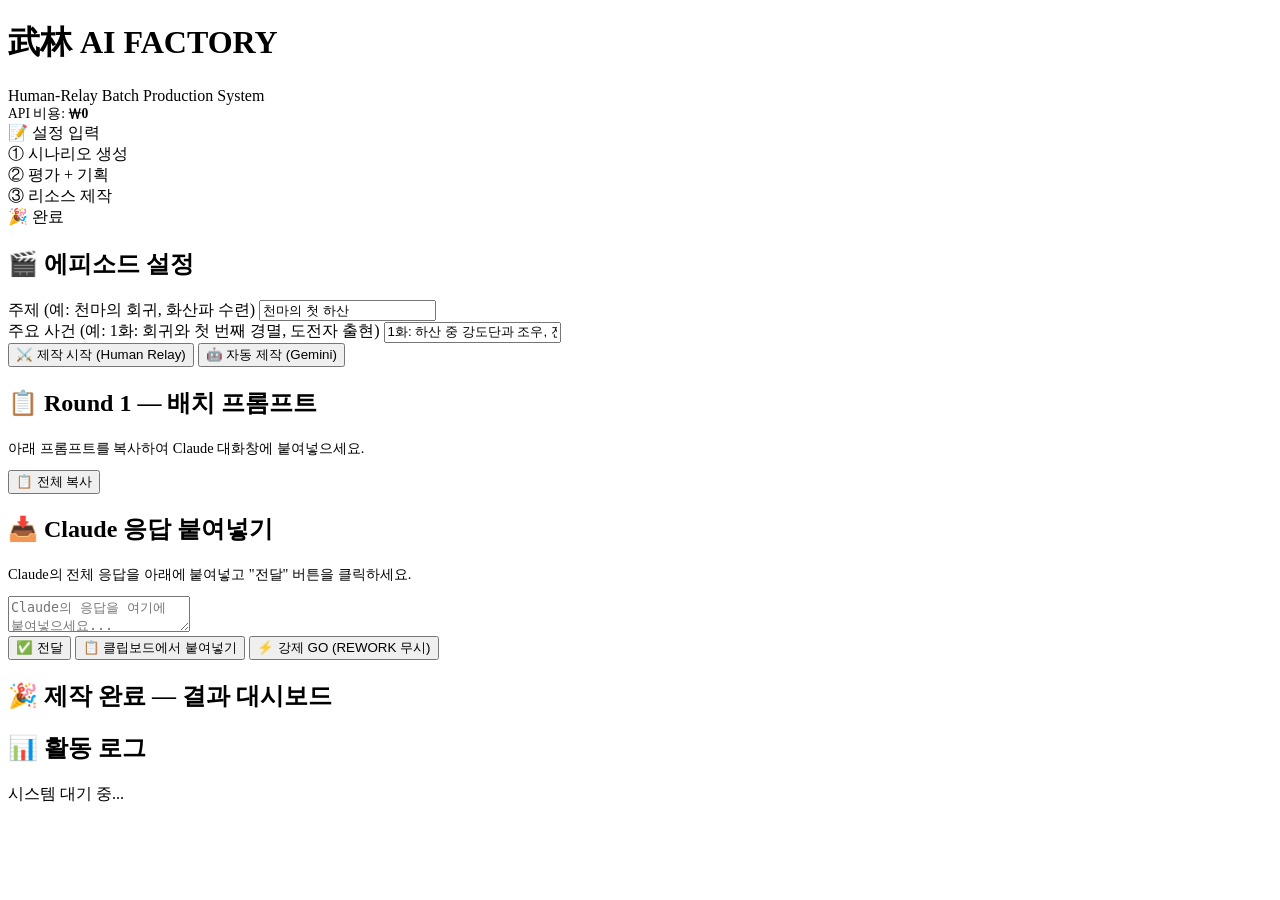
==== commit d3ebca7e: "P1: Implemented Gemini Free API integration and automated relay mode." ====
--- a/templates/index.html
+++ b/templates/index.html
@@ -53,9 +53,14 @@
                 <input type="text" id="input-events" placeholder="주요 사건을 입력하세요"
                     value="1화: 하산 중 강도단과 조우, 전생 기억이 발동하며 첫 실전">
             </div>
-            <button class="btn btn-primary" id="btn-start" onclick="startEpisode()">
-                ⚔️ 제작 시작
-            </button>
+            <div class="btn-group">
+                <button class="btn btn-primary" id="btn-start" onclick="startEpisode()">
+                    ⚔️ 제작 시작 (Human Relay)
+                </button>
+                <button class="btn btn-submit" id="btn-auto" onclick="autoRun()">
+                    🤖 자동 제작 (Gemini)
+                </button>
+            </div>
         </div>
 
         <!-- Phase: Batch Relay (재사용 영역) -->
@@ -141,6 +146,42 @@
                 showRelayPhase(data.round, data.batch_prompt);
                 updateSteps(data.round);
             } catch (e) {
+                alert("서버 연결 실패: " + e.message);
+            } finally {
+                setLoading(false);
+            }
+        }
+
+        async function autoRun() {
+            const topic = document.getElementById("input-topic").value.trim();
+            const events = document.getElementById("input-events").value.trim();
+            if (!topic) { alert("주제를 입력해 주세요."); return; }
+            if (!confirm("Gemini API를 사용하여 전체 과정을 자동으로 진행하시겠습니까? (수분 소요)")) return;
+
+            setLoading(true);
+            addLog("🤖 [자동 모드] Gemini API를 통한 자동 제작을 시작합니다...");
+            updateSteps(1);
+
+            try {
+                const res = await fetch("/api/auto_run", {
+                    method: "POST",
+                    headers: { "Content-Type": "application/json" },
+                    body: JSON.stringify({ topic, events })
+                });
+                const data = await res.json();
+
+                if (data.error) {
+                    addLog("❌ 자동화 오류: " + data.error);
+                    alert(data.error);
+                    return;
+                }
+
+                updateLog(data.messages);
+                showComplete(data.summary);
+                updateSteps(99);
+                addLog("🎉 자동 제작이 성공적으로 완료되었습니다!");
+            } catch (e) {
+                addLog("❌ 서버 연결 실패: " + e.message);
                 alert("서버 연결 실패: " + e.message);
             } finally {
                 setLoading(false);
@@ -242,28 +283,114 @@
             const grid = document.getElementById("result-dashboard");
             grid.innerHTML = "";
 
+            // ── 1. 요약 헤더 카드 (전체 너비) ──
+            const headerEl = document.createElement("div");
+            headerEl.className = "result-item fade-in";
+            headerEl.style.gridColumn = "1 / -1";
+
+            const score = summary.council?.average_score;
+            const verdict = summary.council?.verdict || "N/A";
+            const scoreBadgeClass = score >= 8 ? "score-high" : score >= 7 ? "score-mid" : "score-low";
+            const reworkText = summary.rework_count > 0
+                ? `  |  재작업 ${summary.rework_count}회` : "";
+
+            headerEl.innerHTML = `
+                <h3>📊 제작 요약</h3>
+                <div style="display:flex; gap:16px; align-items:center; flex-wrap:wrap; margin-top:8px;">
+                    <div>주제: <strong>${summary.topic || "N/A"}</strong></div>
+                    <div>사건: <strong>${summary.events || "N/A"}</strong></div>
+                    ${score ? `<div>평가: <span class="score-badge ${scoreBadgeClass}">${score}점 → ${verdict}</span></div>` : ""}
+                    <div>상태: <span style="color: var(--green); font-weight: bold;">${summary.status === "completed" ? "제작 완료" : summary.status}</span>${reworkText}</div>
+                </div>
+            `;
+            grid.appendChild(headerEl);
+
+            // ── 2. 에이전트별 결과 카드 ──
             const items = [
-                { title: "📝 시나리오", data: summary.scenario, key: "title" },
-                { title: "⚖️ 평가 결과", data: summary.council, key: "average_score" },
-                { title: "🎨 아트 스타일", data: summary.style_guide, key: "style" },
-                { title: "🎬 카메라 계획", data: summary.camera_plans, key: "camera_plans" },
-                { title: "🖼️ 이미지 프롬프트", data: summary.imaging, key: "enhanced_prompts" },
-                { title: "🎥 비디오 모션", data: summary.video, key: "motion_plans" },
-                { title: "🔊 사운드스케이프", data: summary.audio, key: "bgm" },
-                { title: "📢 마케팅", data: summary.marketing, key: "youtube_title" }
+                {
+                    title: "📝 시나리오", data: summary.scenario, highlight: "title",
+                    detail: s => s ? `${s.title || ""} — 장면 ${(s.scenes || []).length}개` : null
+                },
+                {
+                    title: "⚖️ 평가 결과", data: summary.council, highlight: "average_score",
+                    detail: s => s ? `평균 ${s.average_score}점 | 판정: ${s.verdict} | 비평 ${(s.critiques || []).length}건` : null
+                },
+                {
+                    title: "🎨 아트 스타일", data: summary.style_guide, highlight: "style",
+                    detail: s => s ? `${s.style || ""} — ${s.mood || ""}` : null
+                },
+                {
+                    title: "🎬 카메라 계획", data: summary.camera_plans, highlight: "camera_plans",
+                    detail: s => s ? `장면 ${(s.camera_plans || []).length}개 계획` : null
+                },
+                {
+                    title: "🖼️ 이미지 프롬프트", data: summary.imaging, highlight: "enhanced_prompts",
+                    detail: s => s ? `프롬프트 ${(s.enhanced_prompts || []).length}개` : null
+                },
+                {
+                    title: "🎥 비디오 모션", data: summary.video, highlight: "motion_plans",
+                    detail: s => s ? `모션 플랜 ${(s.motion_plans || []).length}개` : null
+                },
+                {
+                    title: "🔊 사운드스케이프", data: summary.audio, highlight: "bgm",
+                    detail: s => s ? `BGM: ${s.bgm?.mood || "N/A"} | SFX: ${(s.sfx || []).length}개` : null
+                },
+                {
+                    title: "📢 마케팅", data: summary.marketing, highlight: "youtube_title",
+                    detail: s => s ? `"${s.youtube_title || ""}"` : null
+                }
             ];
 
+            let filledCount = 0;
             items.forEach(item => {
+                const el = document.createElement("div");
+                el.className = "result-item fade-in";
+
                 if (item.data) {
-                    const el = document.createElement("div");
-                    el.className = "result-item fade-in";
+                    filledCount++;
+                    const detailText = item.detail(item.data) || "";
                     el.innerHTML = `
-                    <h3>${item.title}</h3>
-                    <pre>${JSON.stringify(item.data, null, 2)}</pre>
-                `;
-                    grid.appendChild(el);
-                }
+                        <h3>${item.title} <span style="color:var(--green); font-size:0.75em;">✔</span></h3>
+                        ${detailText ? `<div style="color:var(--text); margin-bottom:8px; font-size:0.9em;">${detailText}</div>` : ""}
+                        <pre>${JSON.stringify(item.data, null, 2)}</pre>
+                    `;
+                } else {
+                    el.innerHTML = `
+                        <h3>${item.title} <span style="color:var(--text-dim); font-size:0.75em;">—</span></h3>
+                        <div style="color:var(--text-dim); font-size:0.85em;">데이터 없음 (파싱 실패 또는 미수신)</div>
+                    `;
+                    el.style.opacity = "0.5";
+                }
+                grid.appendChild(el);
             });
+
+            // ── 3. 다운로드 + 새 에피소드 버튼 (전체 너비) ──
+            const actionsEl = document.createElement("div");
+            actionsEl.className = "result-item fade-in";
+            actionsEl.style.gridColumn = "1 / -1";
+            actionsEl.style.textAlign = "center";
+            actionsEl.innerHTML = `
+                <h3>📦 결과 내보내기</h3>
+                <div style="margin-top:8px; color:var(--text-dim); font-size:0.85em; margin-bottom:12px;">
+                    에이전트 결과 수신: ${filledCount} / ${items.length}개
+                    ${filledCount < items.length ? ' — 일부 에이전트 응답이 파싱되지 않았습니다.' : ' — 전체 수신 완료!'}
+                </div>
+                <div class="btn-group" style="justify-content:center;">
+                    <button class="btn btn-primary" onclick="downloadJSON()">
+                        💾 전체 JSON 다운로드
+                    </button>
+                    <button class="btn btn-copy" onclick="copyFullJSON()">
+                        📋 JSON 클립보드 복사
+                    </button>
+                    <button class="btn btn-submit" onclick="location.reload()">
+                        🔄 새 에피소드 시작
+                    </button>
+                </div>
+            `;
+            grid.appendChild(actionsEl);
+
+            // summary를 전역에 저장 (다운로드/복사용)
+            window._lastSummary = summary;
         }
 
         function updateSteps(round) {
@@ -334,6 +461,28 @@
                 addLog("⚠️ 클립보드 접근 권한이 필요합니다. 수동으로 붙여넣어 주세요.");
             }
         }
+
+        function downloadJSON() {
+            window.location.href = "/api/download";
+        }
+
+        function copyFullJSON() {
+            const summary = window._lastSummary;
+            if (!summary) { alert("결과가 없습니다."); return; }
+            const text = JSON.stringify(summary, null, 2);
+            navigator.clipboard.writeText(text).then(() => {
+                addLog("📋 전체 결과 JSON이 클립보드에 복사되었습니다.");
+                alert("복사 완료! (" + text.length + " 글자)");
+            }).catch(() => {
+                const ta = document.createElement("textarea");
+                ta.value = text;
+                document.body.appendChild(ta);
+                ta.select();
+                document.execCommand("copy");
+                document.body.removeChild(ta);
+                alert("복사 완료!");
+            });
+        }
     </script>
 
 </body>
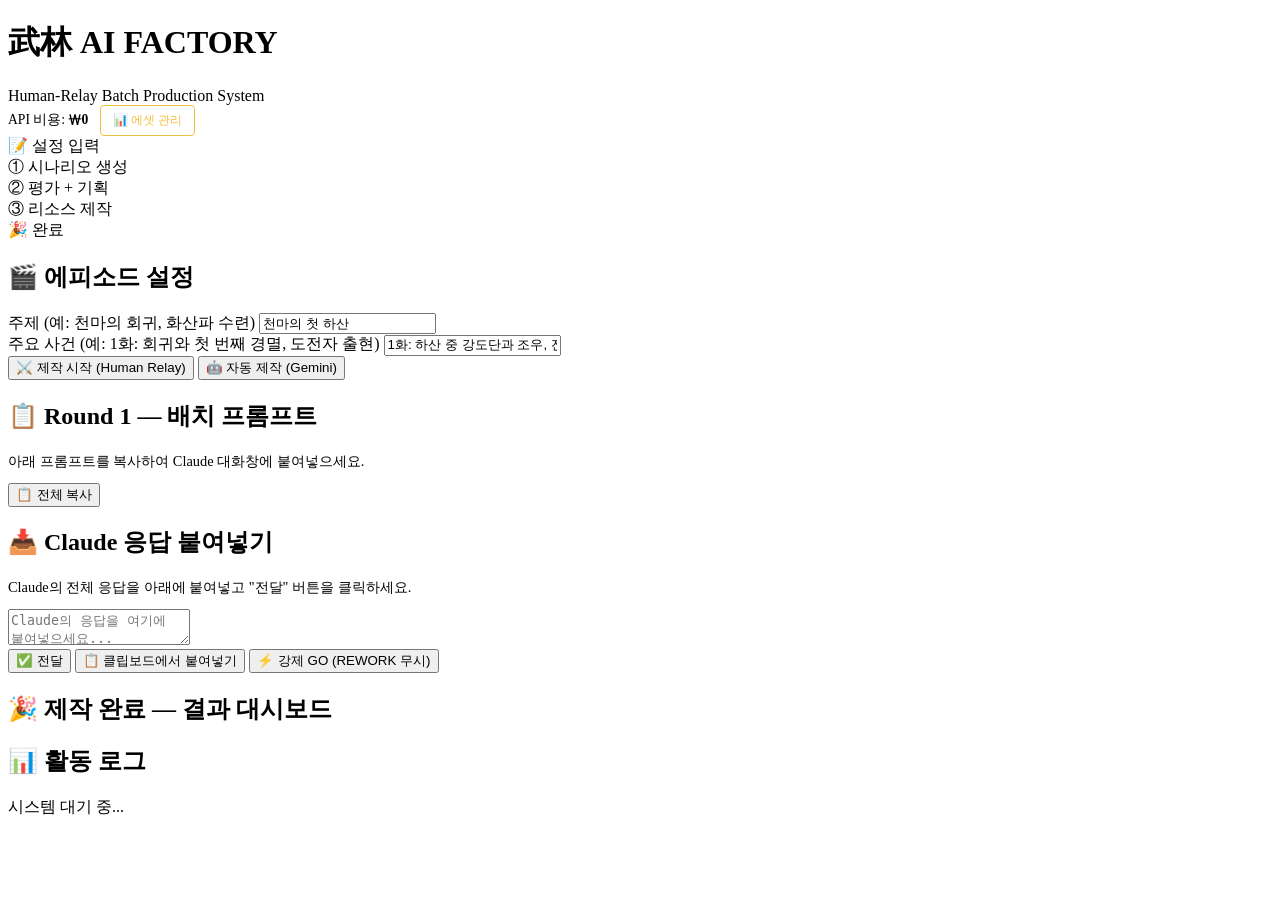
==== commit f8535c27: "Phase 4: Add Asset Management Dashboard with Prompt Combiner - src/pipeline/prompt_combiner.py: 이미지/" ====
--- a/templates/index.html
+++ b/templates/index.html
@@ -15,8 +15,9 @@
             <h1>武林 AI FACTORY</h1>
             <div class="subtitle">Human-Relay Batch Production System</div>
         </div>
-        <div style="color: var(--text-dim); font-size: 0.85em;">
-            API 비용: <span style="color: var(--green); font-weight: bold;">₩0</span>
+        <div style="color: var(--text-dim); font-size: 0.85em; display: flex; gap: 12px; align-items: center;">
+            <span>API 비용: <span style="color: var(--green); font-weight: bold;">₩0</span></span>
+            <a href="/assets" style="color: #f0c040; text-decoration: none; padding: 6px 12px; border: 1px solid #f0c040; border-radius: 4px; font-size: 0.9em;">📊 에셋 관리</a>
         </div>
     </div>
 
@@ -122,6 +123,7 @@
     <script>
         let currentRound = 0;
         let currentBatchPrompt = "";
+        let currentOutputDir = "";  // ✅ [NEW] 자동 저장 경로 추적
 
         // ─── API Calls ───
 
@@ -177,7 +179,9 @@
                 }
 
                 updateLog(data.messages);
-                showComplete(data.summary);
+                // ✅ [NEW] 저장 경로 수신
+                if (data.output_dir) currentOutputDir = data.output_dir;
+                showComplete(data.summary, data.output_dir);
                 updateSteps(99);
                 addLog("🎉 자동 제작이 성공적으로 완료되었습니다!");
             } catch (e) {
@@ -213,12 +217,13 @@
                 document.getElementById("response-input").value = "";
 
                 if (data.round === 99 || data.status === "completed") {
-                    // 완료
-                    showComplete(data.summary);
+                    // ✅ [NEW] 저장 경로 수신 후 완료 화면
+                    if (data.output_dir) currentOutputDir = data.output_dir;
+                    showComplete(data.summary, data.output_dir);
                     updateSteps(99);
                 } else if (data.status === "killed") {
                     addLog("💀 제작이 중단되었습니다.");
-                    showComplete(data.summary);
+                    showComplete(data.summary, null);
                 } else {
                     // 다음 라운드
                     currentRound = data.round;
@@ -276,7 +281,8 @@
                 `Round ${round}의 Claude 응답을 여기에 붙여넣으세요...`;
         }
 
-        function showComplete(summary) {
+        // ✅ [NEW] output_dir 파라미터 추가
+        function showComplete(summary, outputDir) {
             document.getElementById("phase-relay").classList.add("hidden");
             document.getElementById("phase-complete").classList.remove("hidden");
 
@@ -305,7 +311,40 @@
             `;
             grid.appendChild(headerEl);
 
-            // ── 2. 에이전트별 결과 카드 ──
+            // ── 2. ✅ [NEW] 자동 저장 경로 카드 ──
+            if (outputDir) {
+                const saveEl = document.createElement("div");
+                saveEl.className = "result-item fade-in";
+                saveEl.style.gridColumn = "1 / -1";
+                saveEl.style.borderLeft = "3px solid var(--green)";
+
+                const dirName = outputDir.split(/[\\/]/).pop();
+                saveEl.innerHTML = `
+                    <h3>💾 자동 저장 완료</h3>
+                    <div style="margin-top:8px;">
+                        <div style="font-family: monospace; background: var(--bg-dark, #111); padding: 10px 14px; border-radius:6px; font-size:0.9em; color: var(--green);">
+                            📁 ${outputDir}/
+                        </div>
+                        <div style="margin-top: 10px; display: flex; gap: 8px; flex-wrap: wrap; font-size:0.85em; color: var(--text-dim);">
+                            <span>📄 episode.json</span>
+                            <span>📄 scenario.json</span>
+                            <span>📄 marketing.json</span>
+                            <span>📂 prompts/image_prompts.json</span>
+                            <span>📂 prompts/video_prompts.json</span>
+                            <span>📂 prompts/audio_guide.json</span>
+                            <span>📂 images/ (Phase 4)</span>
+                            <span>📂 videos/ (Phase 4)</span>
+                            <span>📂 audio/ (Phase 4)</span>
+                        </div>
+                        <div style="margin-top:8px; font-size:0.82em; color: var(--text-dim);">
+                            ✅ 다음 Phase에서 <code>outputs/${dirName}/prompts/image_prompts.json</code>을 바로 읽어 이미지를 생성할 수 있습니다.
+                        </div>
+                    </div>
+                `;
+                grid.appendChild(saveEl);
+            }
+
+            // ── 3. 에이전트별 결과 카드 ──
             const items = [
                 {
                     title: "📝 시나리오", data: summary.scenario, highlight: "title",
@@ -364,7 +403,7 @@
                 grid.appendChild(el);
             });
 
-            // ── 3. 다운로드 + 새 에피소드 버튼 (전체 너비) ──
+            // ── 4. 다운로드 + 새 에피소드 버튼 (전체 너비) ──
             const actionsEl = document.createElement("div");
             actionsEl.className = "result-item fade-in";
             actionsEl.style.gridColumn = "1 / -1";
@@ -377,7 +416,7 @@
                 </div>
                 <div class="btn-group" style="justify-content:center;">
                     <button class="btn btn-primary" onclick="downloadJSON()">
-                        💾 전체 JSON 다운로드
+                        💾 episode.json 다운로드
                     </button>
                     <button class="btn btn-copy" onclick="copyFullJSON()">
                         📋 JSON 클립보드 복사
@@ -430,7 +469,7 @@
             btns.forEach(b => b.disabled = on);
         }
 
-        // ─── Clipboard ───
+        // ─── Clipboard / Download ───
 
         function copyPrompt() {
             const text = document.getElementById("prompt-content").textContent;
@@ -441,7 +480,6 @@
                 btn.style.background = "#27ae60";
                 setTimeout(() => { btn.textContent = orig; btn.style.background = ""; }, 2000);
             }).catch(() => {
-                // Fallback
                 const ta = document.createElement("textarea");
                 ta.value = text;
                 document.body.appendChild(ta);
@@ -463,6 +501,7 @@
         }
 
         function downloadJSON() {
+            // ✅ [NEW] outputs 폴더의 episode.json 다운로드 (서버 파일 서빙)
             window.location.href = "/api/download";
         }
 
@@ -487,4 +526,4 @@
 
 </body>
 
-</html>+</html>
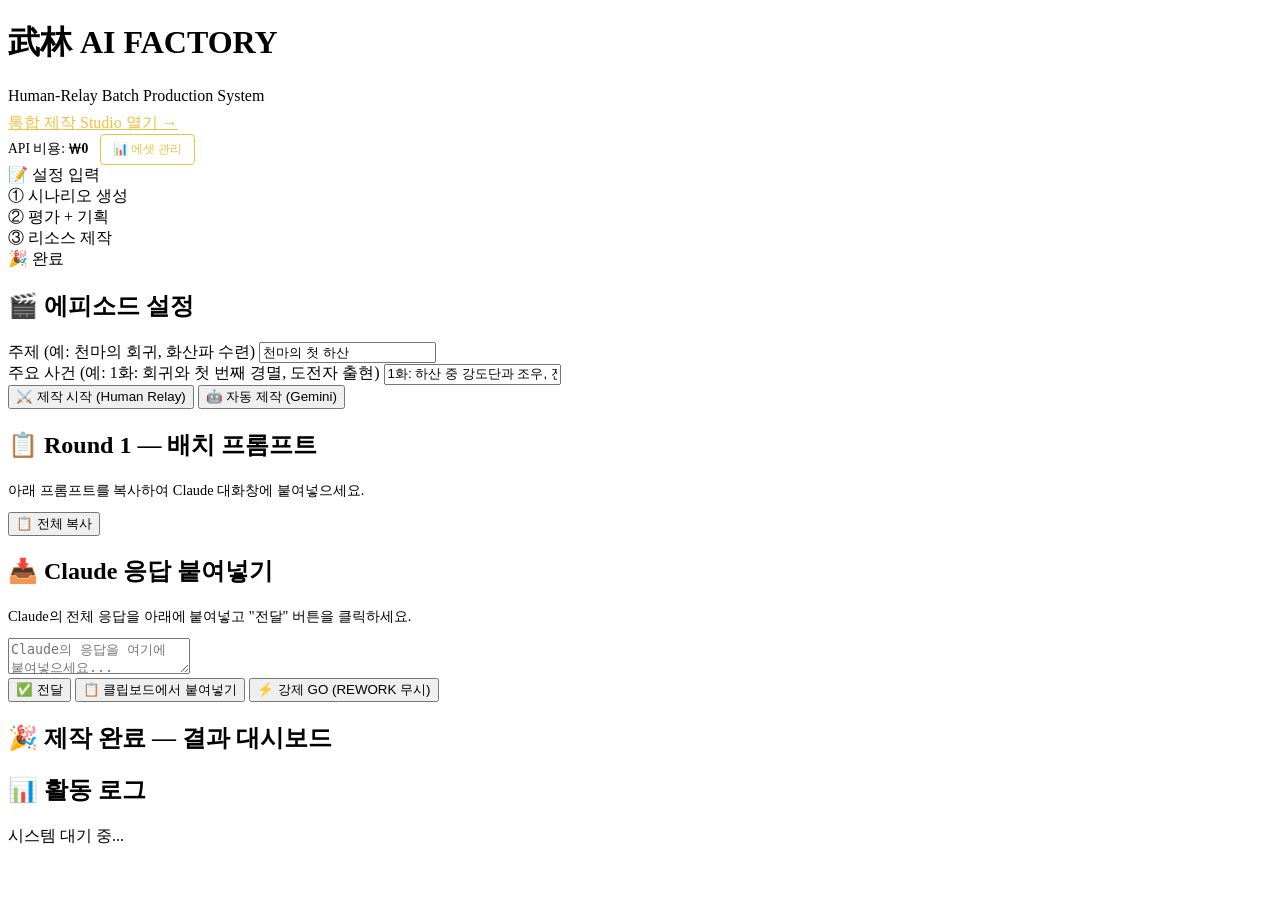
==== commit 36f792d8: "feat(studio): integrate cascading production tabs, revisioned seven-track editing and real partial r" ====
--- a/templates/index.html
+++ b/templates/index.html
@@ -14,6 +14,7 @@
         <div>
             <h1>武林 AI FACTORY</h1>
             <div class="subtitle">Human-Relay Batch Production System</div>
+            <a href="/studio/" style="color: #f0c040; display:inline-block; margin-top:8px;">통합 제작 Studio 열기 →</a>
         </div>
         <div style="color: var(--text-dim); font-size: 0.85em; display: flex; gap: 12px; align-items: center;">
             <span>API 비용: <span style="color: var(--green); font-weight: bold;">₩0</span></span>
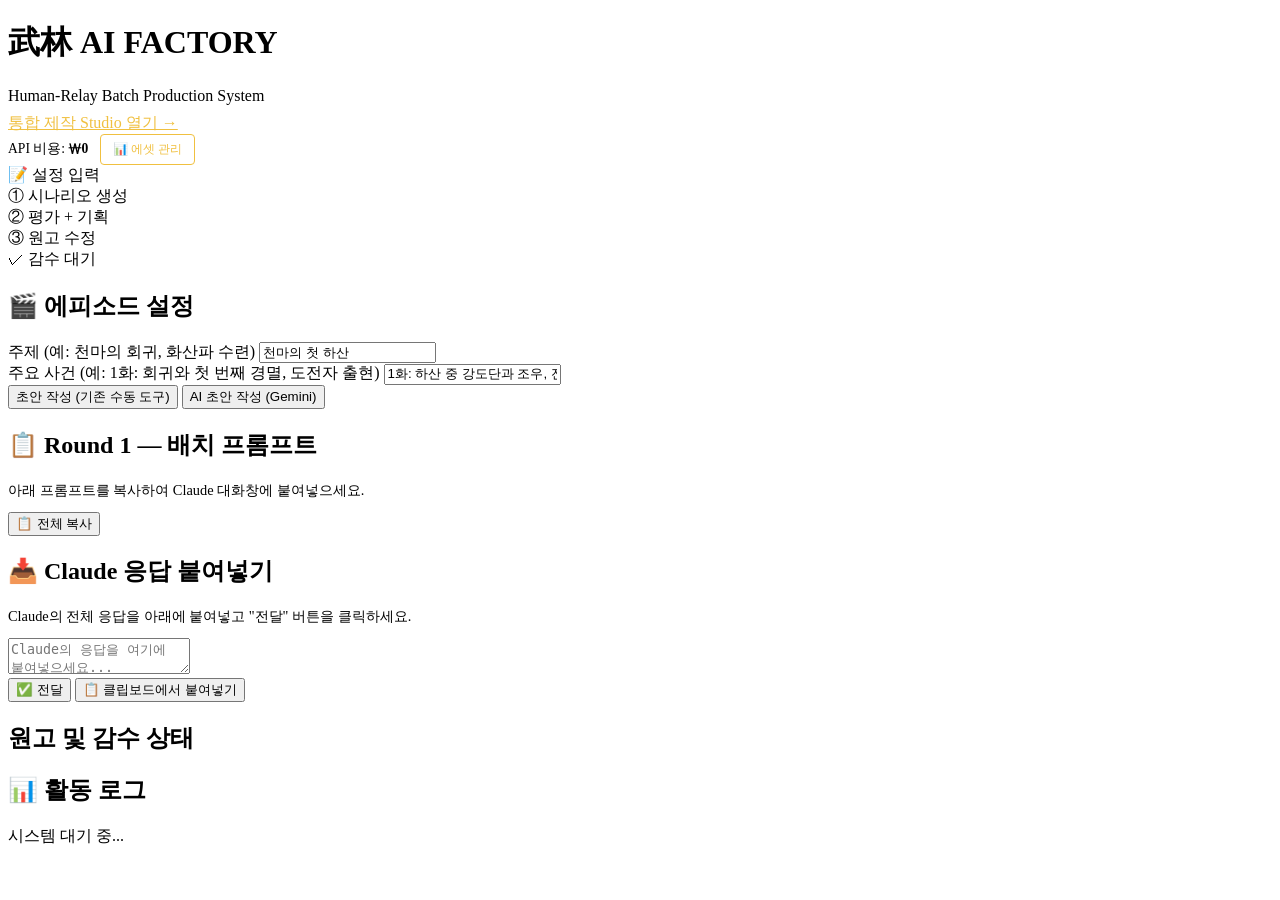
==== commit 27f1b7df: "Define simple natural-language UI and block unapproved legacy resource progression" ====
--- a/templates/index.html
+++ b/templates/index.html
@@ -36,10 +36,10 @@
                 <span class="num">②</span> 평가 + 기획
             </div>
             <div class="step" id="step-3">
-                <span class="num">③</span> 리소스 제작
+                <span class="num">③</span> 원고 수정
             </div>
             <div class="step" id="step-4">
-                <span class="num">🎉</span> 완료
+                <span class="num">✓</span> 감수 대기
             </div>
         </div>
 
@@ -57,10 +57,10 @@
             </div>
             <div class="btn-group">
                 <button class="btn btn-primary" id="btn-start" onclick="startEpisode()">
-                    ⚔️ 제작 시작 (Human Relay)
+                    초안 작성 (기존 수동 도구)
                 </button>
                 <button class="btn btn-submit" id="btn-auto" onclick="autoRun()">
-                    🤖 자동 제작 (Gemini)
+                    AI 초안 작성 (Gemini)
                 </button>
             </div>
         </div>
@@ -96,9 +96,6 @@
                     <button class="btn btn-copy btn-sm" onclick="pasteResponse()">
                         📋 클립보드에서 붙여넣기
                     </button>
-                    <button class="btn btn-danger btn-sm hidden" id="btn-force-go" onclick="forceGo()">
-                        ⚡ 강제 GO (REWORK 무시)
-                    </button>
                 </div>
             </div>
         </div>
@@ -106,7 +103,7 @@
         <!-- Phase: Complete -->
         <div id="phase-complete" class="hidden">
             <div class="card fade-in">
-                <h2>🎉 제작 완료 — 결과 대시보드</h2>
+                <h2>원고 및 감수 상태</h2>
                 <div id="result-dashboard" class="result-grid"></div>
             </div>
         </div>
@@ -159,10 +156,10 @@
             const topic = document.getElementById("input-topic").value.trim();
             const events = document.getElementById("input-events").value.trim();
             if (!topic) { alert("주제를 입력해 주세요."); return; }
-            if (!confirm("Gemini API를 사용하여 전체 과정을 자동으로 진행하시겠습니까? (수분 소요)")) return;
+            if (!confirm("Gemini API에 기획을 전달해 초안과 평가를 준비할까요? 영상 제작은 진행하지 않습니다.")) return;
 
             setLoading(true);
-            addLog("🤖 [자동 모드] Gemini API를 통한 자동 제작을 시작합니다...");
+            addLog("🤖 [자동 모드] Gemini API를 통한 초안 작성을 시작합니다...");
             updateSteps(1);
 
             try {
@@ -180,11 +177,7 @@
                 }
 
                 updateLog(data.messages);
-                // ✅ [NEW] 저장 경로 수신
-                if (data.output_dir) currentOutputDir = data.output_dir;
-                showComplete(data.summary, data.output_dir);
-                updateSteps(99);
-                addLog("🎉 자동 제작이 성공적으로 완료되었습니다!");
+                showDraftHold(data.summary);
             } catch (e) {
                 addLog("❌ 서버 연결 실패: " + e.message);
                 alert("서버 연결 실패: " + e.message);
@@ -217,26 +210,13 @@
                 updateLog(data.messages);
                 document.getElementById("response-input").value = "";
 
-                if (data.round === 99 || data.status === "completed") {
-                    // ✅ [NEW] 저장 경로 수신 후 완료 화면
-                    if (data.output_dir) currentOutputDir = data.output_dir;
-                    showComplete(data.summary, data.output_dir);
-                    updateSteps(99);
-                } else if (data.status === "killed") {
-                    addLog("💀 제작이 중단되었습니다.");
-                    showComplete(data.summary, null);
+                if (data.status === "hold" || data.status === "killed") {
+                    showDraftHold(data.summary);
                 } else {
-                    // 다음 라운드
                     currentRound = data.round;
                     currentBatchPrompt = data.batch_prompt;
                     showRelayPhase(data.round, data.batch_prompt);
                     updateSteps(data.round);
-
-                    if (data.needs_rework) {
-                        document.getElementById("btn-force-go").classList.remove("hidden");
-                    } else {
-                        document.getElementById("btn-force-go").classList.add("hidden");
-                    }
                 }
             } catch (e) {
                 alert("서버 오류: " + e.message);
@@ -245,22 +225,26 @@
             }
         }
 
-        async function forceGo() {
-            if (!confirm("REWORK 판정을 무시하고 현재 시나리오로 리소스 제작을 진행합니까?")) return;
-            setLoading(true);
-            try {
-                const res = await fetch("/api/force_go", { method: "POST" });
-                const data = await res.json();
-                updateLog(data.messages);
-                currentRound = data.round;
-                currentBatchPrompt = data.batch_prompt;
-                showRelayPhase(data.round, data.batch_prompt);
-                document.getElementById("btn-force-go").classList.add("hidden");
-            } catch (e) {
-                alert("오류: " + e.message);
-            } finally {
-                setLoading(false);
-            }
+        function showDraftHold(summary) {
+            document.getElementById("phase-input").classList.add("hidden");
+            document.getElementById("phase-relay").classList.add("hidden");
+            document.getElementById("phase-complete").classList.remove("hidden");
+            const grid = document.getElementById("result-dashboard");
+            grid.replaceChildren();
+            const title = document.createElement("h3");
+            title.textContent = summary?.status === "killed" ? "작품 보완 필요" : "초안 감수 대기";
+            const note = document.createElement("p");
+            note.textContent = "영상은 제작하지 않았습니다. 작성된 초안은 기존 세션에 보존됩니다. 정식 감수는 Studio에서 진행하세요.";
+            const draft = document.createElement("pre");
+            draft.style.whiteSpace = "pre-wrap";
+            draft.textContent = summary?.scenario?.script || "확인된 원고 없음";
+            const link = document.createElement("a");
+            link.href = "/studio/";
+            link.textContent = "Studio 열기 (기존 세션 자동 이전은 아직 지원하지 않음)";
+            const again = document.createElement("button");
+            again.textContent = "새 초안 시작";
+            again.onclick = () => location.reload();
+            grid.append(title, note, draft, link, again);
         }
 
         // ─── UI Helpers ───
@@ -273,7 +257,7 @@
             const titles = {
                 1: "📋 Round 1 — 시나리오 생성",
                 2: "📋 Round 2 — 평가 + 기획 (3개 병렬 요청)",
-                3: "📋 Round 3 — 리소스 제작 (4개 병렬 요청)"
+                3: "Round 3 — 원고 수정"
             };
             document.getElementById("relay-title").textContent = titles[round] || `Round ${round}`;
             document.getElementById("prompt-content").textContent = batchPrompt;
